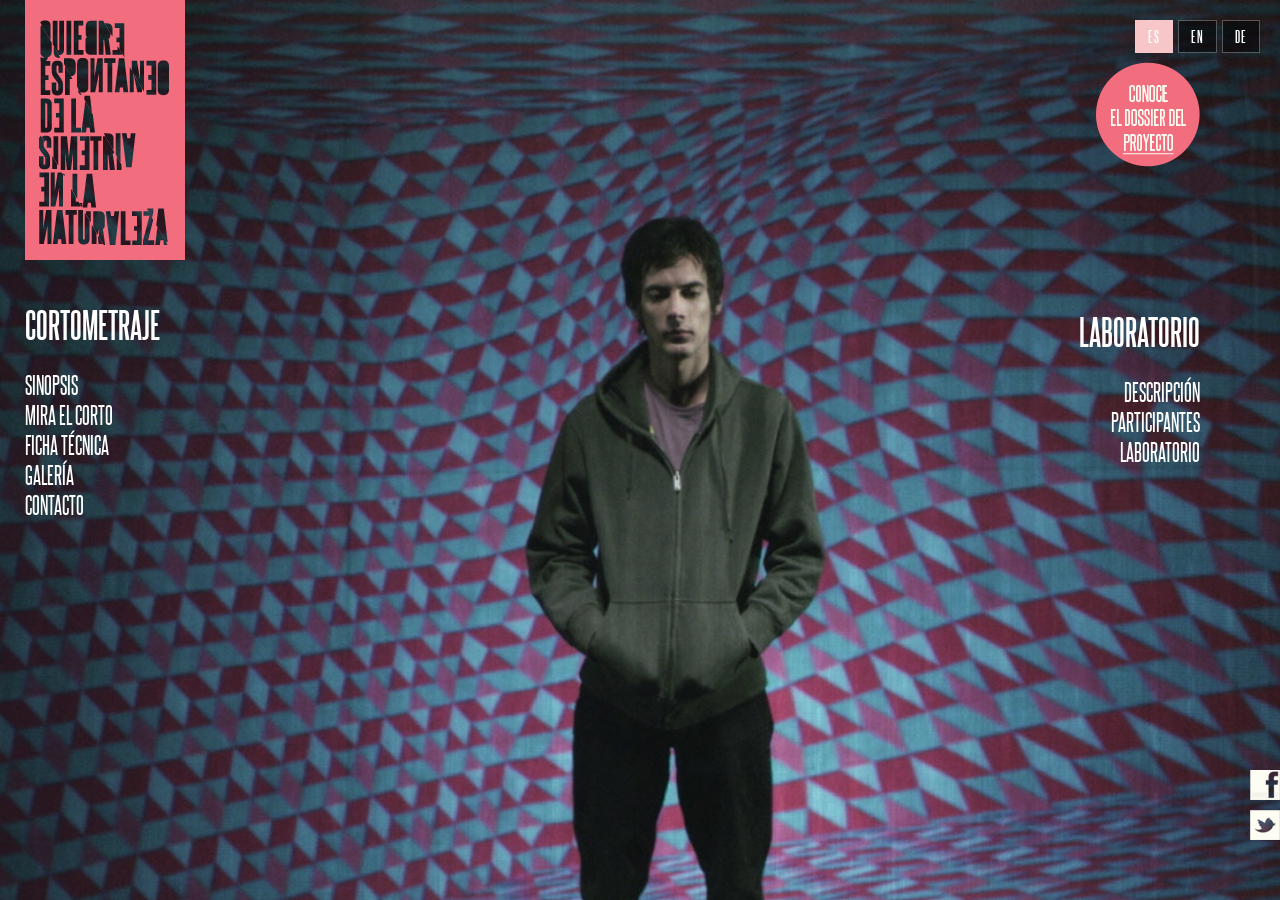
==== reconstruccion.html @ d58dbf17 "Santiago en Corto - sitio reconstruido Reconstrucción del sitio santiagoencorto.cl como HTML estátic" ====
<!DOCTYPE html>
<html lang="es">
<head>
<meta charset="UTF-8">
<meta name="viewport" content="width=device-width, initial-scale=1.0">
<title>Quiebre Espontaneo</title>
<style>
/* Fonts */
@font-face {
    font-family: 'SteelfishBold';
    src: url('css/steelfish_bold-webfont.eot');
    src: url('css/steelfish_bold-webfont.eot?#iefix') format('embedded-opentype'),
         url('css/steelfish_bold-webfont.woff') format('woff'),
         url('css/steelfish_bold-webfont.ttf') format('truetype'),
         url('css/steelfish_bold-webfont.svg#SteelfishBold') format('svg');
    font-weight: normal; font-style: normal;
}
@font-face {
    font-family: 'SteelfishRegular';
    src: url('css/steelfish_regular-webfont.eot');
    src: url('css/steelfish_regular-webfont.eot?#iefix') format('embedded-opentype'),
         url('css/steelfish_regular-webfont.woff') format('woff'),
         url('css/steelfish_regular-webfont.ttf') format('truetype'),
         url('css/steelfish_regular-webfont.svg#SteelfishRegular') format('svg');
    font-weight: normal; font-style: normal;
}

/* Reset */
* { margin: 0; padding: 0; box-sizing: border-box; }

html { height: 100%; }

body {
    height: 100%;
    background: #000;
    color: #fff;
    font-family: Calibri, Verdana, sans-serif;
    font-size: 14px;
    overflow: hidden;
}

a { text-decoration: none; color: #fff; }
a:hover { color: #cc6666; text-decoration: underline; }

p { font-family: Calibri, Verdana, sans-serif; font-size: 14px; color: #fff; }

/* ===== SLIDESHOW BG ===== */
#supersized {
    position: fixed; top: 0; left: 0;
    width: 100%; height: 100%; z-index: 0;
    overflow: hidden;
}
#supersized img {
    position: absolute; top: 0; left: 0;
    width: 100%; height: 100%;
    object-fit: cover;
    opacity: 0;
    transition: opacity 1.2s ease-in-out;
}
#supersized img.active { opacity: 1; }

/* ===== LAYOUT ===== */
#madre {
    position: relative;
    z-index: 10;
    height: 100vh;
    width: 100%;
    padding-left: 30px;
}

/* Panel Izquierdo */
#panel_izquierdo {
    position: absolute;
    left: 25px; top: 0;
    width: 160px;
    height: 100%;
    z-index: 20;
}
#panel_izquierdo img.logo { margin-bottom: 40px; }

#panel_izquierdo h1 {
    font-family: SteelfishBold, Arial, sans-serif;
    font-size: 36px;
    text-transform: uppercase;
    margin-bottom: 24px;
    font-weight: normal;
}
#panel_izquierdo h2 {
    font-family: SteelfishRegular, Arial, sans-serif;
    font-size: 24px;
    text-transform: uppercase;
    font-weight: normal;
    line-height: 30px;
}
#panel_izquierdo h2 a { color: #fff; }
#panel_izquierdo h2 a:hover { color: #cc6666; }
#panel_izquierdo h2 a.active-link { color: #cc6666; }

/* Panel Derecho */
#panel_derecho {
    position: absolute;
    top: 0; right: 80px;
    text-align: right;
    z-index: 20;
}
#panel_derecho img.conoce { margin-top: 62px; margin-bottom: 140px; }
#panel_derecho h1 {
    font-family: SteelfishBold, Arial, sans-serif;
    font-size: 36px;
    text-transform: uppercase;
    margin-bottom: 24px;
    font-weight: normal;
}
#panel_derecho h2 {
    font-family: SteelfishRegular, Arial, sans-serif;
    font-size: 24px;
    text-transform: uppercase;
    font-weight: normal;
    line-height: 30px;
}
#panel_derecho h2 a { color: #fff; }
#panel_derecho h2 a:hover { color: #cc6666; }
#panel_derecho h2 a.active-link { color: #cc6666; }

/* Redes */
#redes {
    position: fixed;
    bottom: 50px; right: 0;
    width: 30px;
    z-index: 30;
}
#redes img { margin-bottom: 10px; display: block; }

/* ===== CONTENIDO CENTRAL ===== */
#contenido {
    position: absolute;
    left: 210px; top: 0;
    width: 800px;
    height: 100%;
    overflow: hidden;
    z-index: 15;
}

/* Páginas */
.page {
    display: none !important;
    width: 100%;
    height: 100%;
    overflow-y: auto;
    overflow-x: hidden;
}
.page.active { display: block !important; }

/* Lab tabs */
.lab-tab { display: none; }
.lab-tab.active { display: block; }

/* --- HOME --- */
#page-home { /* vacío, solo slideshow */ }

/* --- SINOPSIS --- */
#page-sinopsis {
    background-image: url(pics/sinopsisbg.png);
    background-repeat: repeat;
    padding-top: 200px;
    padding-left: 30px;
    padding-right: 30px;
    max-width: 500px;
}

/* --- TRAILER --- */
#page-trailer.active {
    display: flex !important;
    align-items: center;
    justify-content: center;
    padding-top: 80px;
}
#page-trailer iframe {
    border: none;
    max-width: 100%;
}

/* --- FICHA TECNICA --- */
#page-ficha {
    background-image: url(pics/sinopsisbg.png);
    background-repeat: repeat;
    padding: 65px 40px 40px 40px;
}
#page-ficha ul { list-style: none; }
#page-ficha p { font-style: italic; }

/* --- GALERIA --- */
#page-galeria ul {
    list-style: none;
    display: flex;
    flex-wrap: wrap;
    padding-top: 20px;
}
#page-galeria ul li { margin: 0; padding: 0; line-height: 0; }
#page-galeria ul li a img {
    width: 160px; height: 90px;
    transition: opacity 0.3s;
}
#page-galeria ul li a:hover img { opacity: 0.7; }

/* --- DESCRIPCION --- */
#page-descripcion {
    background-image: url(pics/sinopsisbg.png);
    background-repeat: repeat;
    padding: 80px 25px 40px 25px;
}
#page-descripcion p {
    font-style: italic;
    margin-bottom: 15px;
    line-height: 1.6;
}

/* --- LABORATORIO --- */
#page-laboratorio {
    padding-top: 0;
}
#page-laboratorio .botones-lab {
    display: flex;
    height: 150px;
    background: #fbc4ad;
    font-family: SteelfishRegular, Arial, sans-serif;
    font-size: 24px;
    text-transform: uppercase;
    color: #fff;
}
#page-laboratorio .botones-lab a {
    flex: 1;
    display: flex;
    align-items: center;
    justify-content: center;
    text-align: center;
    background: #f7c6c8;
    color: #fff;
    padding: 10px;
    transition: background 0.3s;
    border-right: 1px solid rgba(255,255,255,0.3);
}
#page-laboratorio .botones-lab a:hover { background: #e5a8ab; text-decoration: none; }
#page-laboratorio .botones-lab a.active-tab { background: #fff; color: #c6dbd2; }

#page-laboratorio .lab-content {
    background-image: url(pics/sinopsisbg.png);
    background-repeat: repeat;
    padding: 50px 25px;
    min-height: 400px;
}
#page-laboratorio .lab-content h1 {
    font-family: SteelfishBold, Arial, sans-serif;
    font-size: 36px;
    text-transform: uppercase;
    text-align: center;
    margin-bottom: 24px;
}
#page-laboratorio .lab-content p {
    font-style: italic;
    margin-bottom: 15px;
    line-height: 1.6;
    margin-left: 25px; margin-right: 25px;
}
#page-laboratorio .lab-content .video-section {
    display: flex;
    gap: 20px;
    align-items: flex-start;
}
#page-laboratorio .lab-content .video-info {
    min-width: 200px;
}
#page-laboratorio .lab-content .video-info p span {
    font-family: SteelfishRegular, Arial, sans-serif;
    font-size: 24px;
    text-transform: uppercase;
    font-style: normal;
}

/* --- PARTICIPANTES --- */
#page-participantes {
    background: #fff;
    padding: 50px 25px;
    color: #333;
    text-align: center;
}
#page-participantes p { color: #666; margin-bottom: 10px; }
#page-participantes h2 {
    font-family: SteelfishBold, Arial, sans-serif;
    font-size: 30px;
    color: #f7c6c8;
    text-transform: uppercase;
    margin-bottom: 20px;
}
.participantes-grid {
    display: flex;
    flex-wrap: wrap;
    justify-content: center;
    gap: 20px;
    margin-top: 20px;
}
.participante-card {
    background: #f7f7f7;
    padding: 20px;
    width: 200px;
    text-align: center;
    border-bottom: 3px solid #f7c6c8;
}
.participante-card h3 {
    font-family: SteelfishBold, Arial, sans-serif;
    font-size: 20px;
    color: #333;
    text-transform: uppercase;
    margin-bottom: 5px;
}
.participante-card p { font-size: 12px; color: #999; }

/* --- CONTACTO (placeholder) --- */
#page-contacto {
    padding-top: 100px;
    padding-left: 30px;
}
#page-contacto p { margin-bottom: 10px; }

/* Lightbox overlay */
#lightbox-overlay {
    display: none;
    position: fixed;
    top: 0; left: 0;
    width: 100%; height: 100%;
    background: rgba(0,0,0,0.9);
    z-index: 1000;
    cursor: pointer;
    justify-content: center;
    align-items: center;
}
#lightbox-overlay.active { display: flex; }
#lightbox-overlay img {
    max-width: 90%; max-height: 90%;
    object-fit: contain;
}
#lightbox-close {
    position: absolute;
    top: 20px; right: 30px;
    font-size: 40px; color: #fff;
    cursor: pointer;
    font-family: Arial;
}
#lightbox-prev, #lightbox-next {
    position: absolute;
    top: 50%;
    transform: translateY(-50%);
    font-size: 50px; color: #fff;
    cursor: pointer;
    font-family: Arial;
    user-select: none;
    padding: 20px;
}
#lightbox-prev { left: 20px; }
#lightbox-next { right: 20px; }

/* Dark overlay for trailer */
.cortina-negra::before {
    content: '';
    position: fixed;
    top: 0; left: 0;
    width: 100%; height: 100%;
    background: rgba(0,0,0,0.6);
    z-index: 1;
    pointer-events: none;
}

/* Language switcher */
#lang-switcher {
    position: fixed;
    top: 20px;
    right: 20px;
    z-index: 50;
    display: flex;
    gap: 5px;
}
#lang-switcher button {
    background: rgba(0,0,0,0.5);
    color: #fff;
    border: 1px solid rgba(255,255,255,0.3);
    padding: 6px 12px;
    font-family: SteelfishBold, Arial, sans-serif;
    font-size: 16px;
    text-transform: uppercase;
    cursor: pointer;
    letter-spacing: 1px;
    transition: all 0.3s;
}
#lang-switcher button:hover {
    background: rgba(255,255,255,0.2);
}
#lang-switcher button.active-lang {
    background: #f7c6c8;
    border-color: #f7c6c8;
    color: #fff;
}
</style>
</head>
<body>

<!-- SLIDESHOW BACKGROUND -->
<div id="supersized">
    <img src="pics/bg/1.jpg" class="active" alt="Instalación Martin Kaulen">
    <img src="pics/bg/2.jpg" alt="Instalación José Benmayor">
    <img src="pics/bg/3.jpg" alt="Instalación Cristian Elizalde">
    <img src="pics/bg/4.jpg" alt="Martin Kaulen 2">
    <img src="pics/bg/5.jpg" alt="Montaje Laboratorio">
    <img src="pics/bg/6.jpg" alt="Montaje Laboratorio">
</div>

<!-- LANGUAGE SWITCHER -->
<div id="lang-switcher">
    <button class="active-lang" onclick="setLang('es')">ES</button>
    <button onclick="setLang('en')">EN</button>
    <button onclick="setLang('de')">DE</button>
</div>

<!-- LAYOUT -->
<div id="madre">

    <!-- PANEL IZQUIERDO -->
    <div id="panel_izquierdo">
        <a href="#" onclick="goTo('home'); return false;"><img src="pics/logo.png" width="160" height="260" class="logo" alt="Logo"></a>
        <h1 data-i18n="nav_corto">cortometraje</h1>
        <h2><a href="#" onclick="goTo('sinopsis'); return false;" id="link-sinopsis" data-i18n="nav_sinopsis">sinopsis</a></h2>
        <h2><a href="#" onclick="goTo('trailer'); return false;" id="link-trailer" data-i18n="nav_trailer">Mira el CORTO</a></h2>
        <h2><a href="#" onclick="goTo('ficha'); return false;" id="link-ficha" data-i18n="nav_ficha">ficha técnica</a></h2>
        <h2><a href="#" onclick="goTo('galeria'); return false;" id="link-galeria" data-i18n="nav_galeria">galería</a></h2>
        <h2><a href="https://crojasu.github.io/" target="_blank" data-i18n="nav_contacto">Contacto</a></h2>
    </div>

    <!-- CONTENIDO -->
    <div id="contenido">

        <!-- HOME (vacío) -->
        <div class="page active" id="page-home"></div>

        <!-- SINOPSIS -->
        <div class="page" id="page-sinopsis">
            <p data-i18n="sin_1">El cortometraje que articula el proyecto explora la idea de partir, de las migraciones contemporáneas que rompen equilibrios precarios en las vidas fragmentarias de los individuos y parte en el momento que una universitaria le comunica a su novio su idea de dejar el país.</p><br>
            <p data-i18n="sin_2">El guión mezcla espacios de conversación en un santiago gris de invierno con los conceptos de Toshihide Maskawa, Makoto Kobayashi Y Yoichiro Nambu que proponen que el Quiebre Espontáneo En La Simetría De La Naturaleza son por un lado azarosas y por otro dan origen a nuevas formas de vida.</p><br>
            <p data-i18n="sin_3">Sin embargo, además del planteamiento intelectual y filosófico del concepto de Quiebre Espontáneo En La Simetría De La Naturaleza en la historia también tiene lugar para los estereotipos populares sobre los que deciden partir, sobre los "patiperros", y la distancia cultural con los que vuelven.</p>
        </div>

        <!-- TRAILER -->
        <div class="page" id="page-trailer">
            <iframe src="https://player.vimeo.com/video/96925089" width="700" height="394" frameborder="0" webkitallowfullscreen mozallowfullscreen allowfullscreen></iframe>
        </div>

        <!-- FICHA TECNICA -->
        <div class="page" id="page-ficha">
            <ul>
                <li><p>Titulo | Quiebre espontáneo de la simetría</p></li>
                <li><p>Duración | 15 minutos</p></li>
                <li><p>Soporte Técnico de registro | Digital HD</p></li>
                <li><p>Soporte Técnico de Finalización | HD Cam</p></li>
                <li><p>Sonido | Stéreo</p></li>
                <li><p>Aspecto | 16:9, Color</p></li>
                <li><p>Idioma | Español</p></li>
                <li><p>Año | 2011</p></li>
                <li><p>Elenco | Martín Castillo Ford y Alicia Rodríguez</p></li>
            </ul>
            <br>
            <p>.....................................................................................................</p>
            <br>
            <p><strong>EQUIPO TÉCNICO</strong></p><br>
            <ul>
                <li><p>Directora — Catalina Rojas Ugarte</p></li>
                <li><p>Producción Ejecutiva — Gabriela Sobarzo Mierzo</p></li>
                <li><p>Guión — Ariela Navarro / Catalina Rojas</p></li>
                <li><p>Elenco — Alicia Rodriguez, Martin Castillo, Constanza Rojas, Juval Brodsky, Francisca Riquelme, Simón Lobos</p></li>
                <li><p>Dirección de Fotografía — Raul Heuty</p></li>
                <li><p>Dirección de Arte — Amparo Baeza</p></li>
                <li><p>Sonido — Alfonso Segura</p></li>
                <li><p>Música — Alvaro Solar, Sebastian Ruiz Tagle</p></li>
                <li><p>Montaje — Catalina Rojas</p></li>
                <li><p>Post producción — Kine Imagen / Filmosonido</p></li>
                <li><p>Diseño Web — Dante Alzzio Mellado, Simon Ergas, Raul Landini</p></li>
            </ul>
            <br>
            <p><strong>ARTISTAS</strong></p><br>
            <ul>
                <li><p>Martín Kaulen – "Mi pieza"</p></li>
                <li><p>Michael Edwards - "Muro"</p></li>
                <li><p>Santiago Ascui – "Trabajo de actores, simetría y asimetría en la plaza"</p></li>
                <li><p>José Benmayor – "Naturaleza"</p></li>
                <li><p>Matías Santamaría – "Cascada"</p></li>
            </ul>
        </div>

        <!-- GALERIA -->
        <div class="page" id="page-galeria">
            <ul>
                <li><a href="#" onclick="openLightbox(0); return false;"><img src="pics/galeria/thumbs/1.jpg" width="160" height="90" alt=""></a></li>
                <li><a href="#" onclick="openLightbox(1); return false;"><img src="pics/galeria/thumbs/2.jpg" width="160" height="90" alt=""></a></li>
                <li><a href="#" onclick="openLightbox(2); return false;"><img src="pics/galeria/thumbs/4.jpg" width="160" height="90" alt=""></a></li>
                <li><a href="#" onclick="openLightbox(3); return false;"><img src="pics/galeria/thumbs/6.jpg" width="160" height="90" alt=""></a></li>
                <li><a href="#" onclick="openLightbox(4); return false;"><img src="pics/galeria/thumbs/8.jpg" width="160" height="90" alt=""></a></li>
                <li><a href="#" onclick="openLightbox(5); return false;"><img src="pics/galeria/thumbs/9.jpg" width="160" height="90" alt=""></a></li>
                <li><a href="#" onclick="openLightbox(6); return false;"><img src="pics/galeria/thumbs/10.jpg" width="160" height="90" alt=""></a></li>
                <li><a href="#" onclick="openLightbox(7); return false;"><img src="pics/galeria/thumbs/11.jpg" width="160" height="90" alt=""></a></li>
            </ul>
        </div>

        <!-- DESCRIPCION -->
        <div class="page" id="page-descripcion">
            <p data-i18n="desc_1">El arte como representación ha permitido a lo largo del tiempo dejar un registro de acontecimientos históricos que han marcado a la humanidad y su forma de concebir el mundo.</p>
            <p data-i18n="desc_2">El 2008 dos físicos Japoneses Makoto Kobayashi y Toshihide Maskawa descubrieron que el origen de la vida se debe a un quiebre espontáneo de la simetría en la naturaleza. Dentro de la academia de la física, este descubrimiento causó un revuelo enorme, obteniendo un premio Nobel. Pero para el resto del mundo, el concepto pasa inadvertido. ¿cómo entenderlo? ¿Qué significa? ¿Qué repercusiones tiene en nuestra vida cotidiana? ¿Cómo se ve?</p>
            <p data-i18n="desc_3">Este vacío es una de las motivaciones que da origen al proyecto.</p>
            <p data-i18n="desc_4">Con el objetivo de encontrar múltiples interpretaciones visuales y perceptivas a través del arte, se invitó a diez artistas emergentes chilenos, pintores, fotógrafos y músicos a participar en diferentes conferencias con especialistas de las ciencias físicas, matemáticas y naturales con el objetivo de realizar obras de arte en diferentes formatos, que lograron expresar o representar el concepto físico titulado "Quiebre espontáneo de la simetría en la Naturaleza".</p>
            <p data-i18n="desc_5">Estas obras luego fueron parte de la narrativa audiovisual del cortometraje QUIEBRE ESPONTANEO, convirtiéndose en ventanas visuales de un complejo concepto científico.</p>
            <p data-i18n="desc_6">En las siguientes secciones dejamos el registro de lo que fue el laboratorio, los artistas y científicos que participaron, las charlas que realizaron.</p>
            <p data-i18n="desc_7">Las obras finales se pueden contemplar dentro del cortometraje.</p>
            <p data-i18n="desc_8">Que disfruten!</p>
        </div>

        <!-- LABORATORIO -->
        <div class="page" id="page-laboratorio">
            <div class="botones-lab">
                <a href="#" onclick="showLabTab('intro'); return false;" class="active-tab" id="tab-intro">Laboratorio</a>
                <a href="#" onclick="showLabTab('teoria'); return false;" id="tab-teoria">Teoría Del Quiebre Espontaneo</a>
                <a href="#" onclick="showLabTab('biologia'); return false;" id="tab-biologia">Biología</a>
                <a href="#" onclick="showLabTab('matematica'); return false;" id="tab-matematica">Matemática</a>
            </div>

            <!-- Lab Intro -->
            <div class="lab-content lab-tab active" id="lab-intro">
                <h1 data-i18n="lab_click">Haz click arriba para ver las conferencias</h1>
                <p data-i18n="lab_intro_1">Aquí encontraras las charlas realizadas por los científicos a los participantes.</p>
                <p data-i18n="lab_intro_2">Teoria del Quiebre Espontáneo en la Simetría de la Naturaleza, realizada por el Profesor Rodrigo Soto.</p>
                <p data-i18n="lab_intro_3">Simetría en La Naturaleza, realizada por la Doctora Isidora Insunza.</p>
                <p data-i18n="lab_intro_4">Caos y Simetría en Matemáticas, realizada por el Prof. Cristobal Rivas.</p>
            </div>

            <!-- Teoria -->
            <div class="lab-content lab-tab" id="lab-teoria">
                <div class="video-section">
                    <div class="video-info">
                        <p><span>2 de mayo 2011</span></p>
                        <p><span>Teoría del quiebre espontáneo</span></p>
                        <p>Conferencista / Rodrigo Soto</p><br>
                        <p>Doctor en física Universidad de Chile.</p>
                    </div>
                    <div>
                        <iframe src="https://player.vimeo.com/video/25979854?title=0&byline=0&portrait=0" width="400" height="300" frameborder="0" webkitAllowFullScreen mozallowfullscreen allowFullScreen></iframe>
                    </div>
                </div>
            </div>

            <!-- Biologia -->
            <div class="lab-content lab-tab" id="lab-biologia">
                <div class="video-section">
                    <div class="video-info">
                        <p><span>9 de Mayo 2011</span></p>
                        <p><span>Biología</span></p>
                        <p>Conferencista / Isidora Insunza</p><br>
                        <p>Bióloga Universidad de Chile</p>
                    </div>
                    <div>
                        <iframe src="https://player.vimeo.com/video/24613511?title=0&byline=0&portrait=0" width="400" height="300" frameborder="0" webkitAllowFullScreen mozallowfullscreen allowFullScreen></iframe>
                    </div>
                </div>
            </div>

            <!-- Matematica -->
            <div class="lab-content lab-tab" id="lab-matematica">
                <div class="video-section">
                    <div class="video-info">
                        <p><span>9 de Mayo 2011</span></p>
                        <p><span>Matemática</span></p>
                        <p>Conferencista / Cristobal Rivas</p><br>
                        <p>Doctor en matemáticas Universidad de Chile</p>
                    </div>
                    <div>
                        <iframe src="https://player.vimeo.com/video/24994164" width="400" height="300" frameborder="0" webkitAllowFullScreen mozallowfullscreen allowFullScreen></iframe>
                    </div>
                </div>
            </div>
        </div>

        <!-- PARTICIPANTES -->
        <div class="page" id="page-participantes">
            <h2 data-i18n="part_title">Participantes del Laboratorio</h2>
            <p style="color:#999;" data-i18n="part_sub">Artistas emergentes chilenos que participaron en el laboratorio</p>
            <div class="participantes-grid">
                <div class="participante-card"><h3>José Benmayor</h3><p>Artista — "Naturaleza"</p></div>
                <div class="participante-card"><h3>Santiago Ascui</h3><p>Artista — "Simetría y asimetría en la plaza"</p></div>
                <div class="participante-card"><h3>Martín Kaulen</h3><p>Artista — "Mi pieza"</p></div>
                <div class="participante-card"><h3>Cristián Elizalde</h3><p>Artista</p></div>
                <div class="participante-card"><h3>Michael Edwards</h3><p>Artista — "Muro"</p></div>
                <div class="participante-card"><h3>Matías Santa María</h3><p>Artista — "Cascada"</p></div>
            </div>
            <br>
            <h2 style="margin-top:30px;" data-i18n="part_scientists">Científicos</h2>
            <div class="participantes-grid">
                <div class="participante-card"><h3>Rodrigo Soto</h3><p>Doctor en Física, U. de Chile</p></div>
                <div class="participante-card"><h3>Isidora Insunza</h3><p>Bióloga, U. de Chile</p></div>
                <div class="participante-card"><h3>Cristóbal Rivas</h3><p>Doctor en Matemáticas, U. de Chile</p></div>
            </div>
        </div>

    </div>
    <!-- FIN CONTENIDO -->

    <!-- PANEL DERECHO -->
    <div id="panel_derecho">
        <a href="https://issuu.com/rojas.catalina/docs/dossier" target="_blank"><img src="pics/conoce.png" width="104" height="105" class="conoce" alt="Conoce el proyecto"></a>
        <h1 data-i18n="nav_lab">laboratorio</h1>
        <h2><a href="#" onclick="goTo('descripcion'); return false;" id="link-descripcion" data-i18n="nav_desc">descripción</a></h2>
        <h2><a href="#" onclick="goTo('participantes'); return false;" id="link-participantes" data-i18n="nav_particip">participantes</a></h2>
        <h2><a href="#" onclick="goTo('laboratorio'); return false;" id="link-laboratorio" data-i18n="nav_laboratorio">laboratorio</a></h2>
    </div>

    <!-- REDES -->
    <div id="redes">
        <a href="https://www.facebook.com/pages/Quiebre-espont%C3%A1neo-en-la-simetr%C3%ADa/143306135749095" target="_blank"><img src="pics/fbsideico.png" width="30" height="30" alt="Facebook"></a>
        <img src="pics/twittersideico.png" width="30" height="30" alt="Twitter">
    </div>

</div>

<!-- LIGHTBOX -->
<div id="lightbox-overlay" onclick="closeLightbox()">
    <span id="lightbox-close" onclick="closeLightbox()">&times;</span>
    <span id="lightbox-prev" onclick="event.stopPropagation(); navigateLightbox(-1)">&#10094;</span>
    <img id="lightbox-img" src="" alt="" onclick="event.stopPropagation()">
    <span id="lightbox-next" onclick="event.stopPropagation(); navigateLightbox(1)">&#10095;</span>
</div>

<script>
// ===== SLIDESHOW =====
(function() {
    var imgs = document.querySelectorAll('#supersized img');
    var current = 0;
    setInterval(function() {
        imgs[current].classList.remove('active');
        current = (current + 1) % imgs.length;
        imgs[current].classList.add('active');
    }, 5000);
})();

// ===== NAVIGATION =====
function goTo(page) {
    // Hide all pages
    var pages = document.querySelectorAll('.page');
    for (var i = 0; i < pages.length; i++) pages[i].classList.remove('active');

    // Show target page
    var target = document.getElementById('page-' + page);
    if (target) target.classList.add('active');

    // Update active links
    var allLinks = document.querySelectorAll('#panel_izquierdo a, #panel_derecho a');
    for (var i = 0; i < allLinks.length; i++) allLinks[i].classList.remove('active-link');
    var activeLink = document.getElementById('link-' + page);
    if (activeLink) activeLink.classList.add('active-link');

    // Dark overlay for trailer
    var bg = document.getElementById('supersized');
    if (page === 'trailer') {
        bg.style.filter = 'brightness(0.3)';
    } else {
        bg.style.filter = '';
    }
}

// ===== LAB TABS =====
function showLabTab(tab) {
    var tabs = document.querySelectorAll('.lab-tab');
    for (var i = 0; i < tabs.length; i++) tabs[i].classList.remove('active');
    document.getElementById('lab-' + tab).classList.add('active');

    var btns = document.querySelectorAll('.botones-lab a');
    for (var i = 0; i < btns.length; i++) btns[i].classList.remove('active-tab');
    document.getElementById('tab-' + tab).classList.add('active-tab');
}

// ===== TRANSLATIONS =====
var translations = {
    es: {
        nav_corto: 'cortometraje', nav_sinopsis: 'sinopsis', nav_trailer: 'Mira el CORTO',
        nav_ficha: 'ficha técnica', nav_galeria: 'galería', nav_contacto: 'Contacto',
        nav_lab: 'laboratorio', nav_desc: 'descripción', nav_particip: 'participantes', nav_laboratorio: 'laboratorio',
        sin_1: 'El cortometraje que articula el proyecto explora la idea de partir, de las migraciones contemporáneas que rompen equilibrios precarios en las vidas fragmentarias de los individuos y parte en el momento que una universitaria le comunica a su novio su idea de dejar el país.',
        sin_2: 'El guión mezcla espacios de conversación en un santiago gris de invierno con los conceptos de Toshihide Maskawa, Makoto Kobayashi Y Yoichiro Nambu que proponen que el Quiebre Espontáneo En La Simetría De La Naturaleza son por un lado azarosas y por otro dan origen a nuevas formas de vida.',
        sin_3: 'Sin embargo, además del planteamiento intelectual y filosófico del concepto de Quiebre Espontáneo En La Simetría De La Naturaleza en la historia también tiene lugar para los estereotipos populares sobre los que deciden partir, sobre los "patiperros", y la distancia cultural con los que vuelven.',
        desc_1: 'El arte como representación ha permitido a lo largo del tiempo dejar un registro de acontecimientos históricos que han marcado a la humanidad y su forma de concebir el mundo.',
        desc_2: 'El 2008 dos físicos Japoneses Makoto Kobayashi y Toshihide Maskawa descubrieron que el origen de la vida se debe a un quiebre espontáneo de la simetría en la naturaleza. Dentro de la academia de la física, este descubrimiento causó un revuelo enorme, obteniendo un premio Nobel. Pero para el resto del mundo, el concepto pasa inadvertido. ¿cómo entenderlo? ¿Qué significa? ¿Qué repercusiones tiene en nuestra vida cotidiana? ¿Cómo se ve?',
        desc_3: 'Este vacío es una de las motivaciones que da origen al proyecto.',
        desc_4: 'Con el objetivo de encontrar múltiples interpretaciones visuales y perceptivas a través del arte, se invitó a diez artistas emergentes chilenos, pintores, fotógrafos y músicos a participar en diferentes conferencias con especialistas de las ciencias físicas, matemáticas y naturales con el objetivo de realizar obras de arte en diferentes formatos, que lograron expresar o representar el concepto físico titulado "Quiebre espontáneo de la simetría en la Naturaleza".',
        desc_5: 'Estas obras luego fueron parte de la narrativa audiovisual del cortometraje QUIEBRE ESPONTANEO, convirtiéndose en ventanas visuales de un complejo concepto científico.',
        desc_6: 'En las siguientes secciones dejamos el registro de lo que fue el laboratorio, los artistas y científicos que participaron, las charlas que realizaron.',
        desc_7: 'Las obras finales se pueden contemplar dentro del cortometraje.',
        desc_8: 'Que disfruten!',
        lab_click: 'Haz click arriba para ver las conferencias',
        lab_intro_1: 'Aquí encontraras las charlas realizadas por los científicos a los participantes.',
        lab_intro_2: 'Teoria del Quiebre Espontáneo en la Simetría de la Naturaleza, realizada por el Profesor Rodrigo Soto.',
        lab_intro_3: 'Simetría en La Naturaleza, realizada por la Doctora Isidora Insunza.',
        lab_intro_4: 'Caos y Simetría en Matemáticas, realizada por el Prof. Cristobal Rivas.',
        part_title: 'Participantes del Laboratorio',
        part_sub: 'Artistas emergentes chilenos que participaron en el laboratorio',
        part_scientists: 'Científicos'
    },
    en: {
        nav_corto: 'short film', nav_sinopsis: 'synopsis', nav_trailer: 'Watch the FILM',
        nav_ficha: 'technical sheet', nav_galeria: 'gallery', nav_contacto: 'Contact',
        nav_lab: 'laboratory', nav_desc: 'description', nav_particip: 'participants', nav_laboratorio: 'laboratory',
        sin_1: 'The short film that articulates the project explores the idea of leaving, of contemporary migrations that break precarious balances in the fragmentary lives of individuals, starting at the moment a university student tells her boyfriend about her idea of leaving the country.',
        sin_2: 'The script mixes conversation spaces in a grey winter Santiago with the concepts of Toshihide Maskawa, Makoto Kobayashi and Yoichiro Nambu, who propose that the Spontaneous Symmetry Breaking in Nature is on one hand random and on the other gives rise to new forms of life.',
        sin_3: 'However, beyond the intellectual and philosophical approach to the concept of Spontaneous Symmetry Breaking in Nature, the story also makes room for popular stereotypes about those who decide to leave, about wanderers, and the cultural distance with those who return.',
        desc_1: 'Art as representation has allowed throughout time to leave a record of historical events that have marked humanity and its way of conceiving the world.',
        desc_2: 'In 2008, two Japanese physicists Makoto Kobayashi and Toshihide Maskawa discovered that the origin of life is due to a spontaneous symmetry breaking in nature. Within the physics academy, this discovery caused enormous excitement, earning a Nobel Prize. But for the rest of the world, the concept goes unnoticed. How to understand it? What does it mean? What repercussions does it have on our daily lives? What does it look like?',
        desc_3: 'This void is one of the motivations that gives rise to the project.',
        desc_4: 'With the aim of finding multiple visual and perceptive interpretations through art, ten emerging Chilean artists, painters, photographers and musicians were invited to participate in different conferences with specialists in physics, mathematics and natural sciences, with the goal of creating artworks in different formats that managed to express or represent the physical concept titled "Spontaneous Symmetry Breaking in Nature".',
        desc_5: 'These works later became part of the audiovisual narrative of the short film SPONTANEOUS BREAKING, becoming visual windows into a complex scientific concept.',
        desc_6: 'In the following sections we leave the record of what the laboratory was, the artists and scientists who participated, and the talks they gave.',
        desc_7: 'The final works can be seen within the short film.',
        desc_8: 'Enjoy!',
        lab_click: 'Click above to see the lectures',
        lab_intro_1: 'Here you will find the talks given by scientists to the participants.',
        lab_intro_2: 'Theory of Spontaneous Symmetry Breaking in Nature, by Professor Rodrigo Soto.',
        lab_intro_3: 'Symmetry in Nature, by Dr. Isidora Insunza.',
        lab_intro_4: 'Chaos and Symmetry in Mathematics, by Prof. Cristobal Rivas.',
        part_title: 'Laboratory Participants',
        part_sub: 'Emerging Chilean artists who participated in the laboratory',
        part_scientists: 'Scientists'
    },
    de: {
        nav_corto: 'Kurzfilm', nav_sinopsis: 'Synopsis', nav_trailer: 'Film ANSEHEN',
        nav_ficha: 'Technisches Datenblatt', nav_galeria: 'Galerie', nav_contacto: 'Kontakt',
        nav_lab: 'Labor', nav_desc: 'Beschreibung', nav_particip: 'Teilnehmer', nav_laboratorio: 'Labor',
        sin_1: 'Der Kurzfilm, der das Projekt zusammenfasst, erforscht die Idee des Aufbruchs, der zeitgenössischen Migrationen, die prekäre Gleichgewichte im fragmentarischen Leben der Individuen brechen, und beginnt in dem Moment, in dem eine Studentin ihrem Freund ihre Idee mitteilt, das Land zu verlassen.',
        sin_2: 'Das Drehbuch mischt Gesprächsräume in einem grauen Winter-Santiago mit den Konzepten von Toshihide Maskawa, Makoto Kobayashi und Yoichiro Nambu, die vorschlagen, dass der Spontane Symmetriebruch in der Natur einerseits zufällig ist und andererseits neue Lebensformen hervorbringt.',
        sin_3: 'Über den intellektuellen und philosophischen Ansatz des Konzepts des Spontanen Symmetriebruchs in der Natur hinaus bietet die Geschichte auch Raum für populäre Stereotypen über diejenigen, die sich entscheiden zu gehen, über Wanderer und die kulturelle Distanz zu denen, die zurückkehren.',
        desc_1: 'Kunst als Darstellung hat es im Laufe der Zeit ermöglicht, ein Zeugnis historischer Ereignisse zu hinterlassen, die die Menschheit und ihre Art, die Welt zu begreifen, geprägt haben.',
        desc_2: 'Im Jahr 2008 entdeckten zwei japanische Physiker, Makoto Kobayashi und Toshihide Maskawa, dass der Ursprung des Lebens auf einen spontanen Symmetriebruch in der Natur zurückzuführen ist. In der Physik-Akademie sorgte diese Entdeckung für enormes Aufsehen und wurde mit dem Nobelpreis ausgezeichnet. Aber für den Rest der Welt bleibt das Konzept unbemerkt. Wie kann man es verstehen? Was bedeutet es? Welche Auswirkungen hat es auf unser tägliches Leben? Wie sieht es aus?',
        desc_3: 'Diese Leere ist eine der Motivationen, die das Projekt entstehen lässt.',
        desc_4: 'Mit dem Ziel, durch die Kunst vielfältige visuelle und wahrnehmbare Interpretationen zu finden, wurden zehn aufstrebende chilenische Künstler, Maler, Fotografen und Musiker eingeladen, an verschiedenen Konferenzen mit Spezialisten der Physik, Mathematik und Naturwissenschaften teilzunehmen, um Kunstwerke in verschiedenen Formaten zu schaffen, die das physikalische Konzept "Spontaner Symmetriebruch in der Natur" ausdrücken oder darstellen.',
        desc_5: 'Diese Werke wurden später Teil der audiovisuellen Erzählung des Kurzfilms SPONTANER BRUCH und verwandelten sich in visuelle Fenster zu einem komplexen wissenschaftlichen Konzept.',
        desc_6: 'In den folgenden Abschnitten hinterlassen wir das Protokoll dessen, was das Labor war, der Künstler und Wissenschaftler, die teilgenommen haben, und der Vorträge, die sie gehalten haben.',
        desc_7: 'Die fertigen Werke können im Kurzfilm betrachtet werden.',
        desc_8: 'Viel Vergnügen!',
        lab_click: 'Klicken Sie oben, um die Vorträge zu sehen',
        lab_intro_1: 'Hier finden Sie die Vorträge der Wissenschaftler an die Teilnehmer.',
        lab_intro_2: 'Theorie des Spontanen Symmetriebruchs in der Natur, von Professor Rodrigo Soto.',
        lab_intro_3: 'Symmetrie in der Natur, von Dr. Isidora Insunza.',
        lab_intro_4: 'Chaos und Symmetrie in der Mathematik, von Prof. Cristobal Rivas.',
        part_title: 'Laborteilnehmer',
        part_sub: 'Aufstrebende chilenische Künstler, die am Labor teilgenommen haben',
        part_scientists: 'Wissenschaftler'
    }
};

function setLang(lang) {
    // Update buttons
    var btns = document.querySelectorAll('#lang-switcher button');
    for (var i = 0; i < btns.length; i++) btns[i].classList.remove('active-lang');
    document.querySelector('#lang-switcher button[onclick="setLang(\'' + lang + '\')"]').classList.add('active-lang');

    // Apply translations
    var t = translations[lang];
    var els = document.querySelectorAll('[data-i18n]');
    for (var i = 0; i < els.length; i++) {
        var key = els[i].getAttribute('data-i18n');
        if (t[key]) els[i].textContent = t[key];
    }
}

// ===== LIGHTBOX =====
var galleryImages = [
    'pics/galeria/fullscreen/1.jpg',
    'pics/galeria/fullscreen/2.jpg',
    'pics/galeria/fullscreen/4.jpg',
    'pics/galeria/fullscreen/6.jpg',
    'pics/galeria/fullscreen/8.jpg',
    'pics/galeria/fullscreen/9.jpg',
    'pics/galeria/fullscreen/10.jpg',
    'pics/galeria/fullscreen/11.jpg'
];
var currentLightbox = 0;

function openLightbox(index) {
    currentLightbox = index;
    document.getElementById('lightbox-img').src = galleryImages[index];
    document.getElementById('lightbox-overlay').classList.add('active');
}

function closeLightbox() {
    document.getElementById('lightbox-overlay').classList.remove('active');
}

function navigateLightbox(dir) {
    currentLightbox = (currentLightbox + dir + galleryImages.length) % galleryImages.length;
    document.getElementById('lightbox-img').src = galleryImages[currentLightbox];
}

// Keyboard nav
document.addEventListener('keydown', function(e) {
    if (document.getElementById('lightbox-overlay').classList.contains('active')) {
        if (e.key === 'Escape') closeLightbox();
        if (e.key === 'ArrowLeft') navigateLightbox(-1);
        if (e.key === 'ArrowRight') navigateLightbox(1);
    }
});
</script>

</body>
</html>
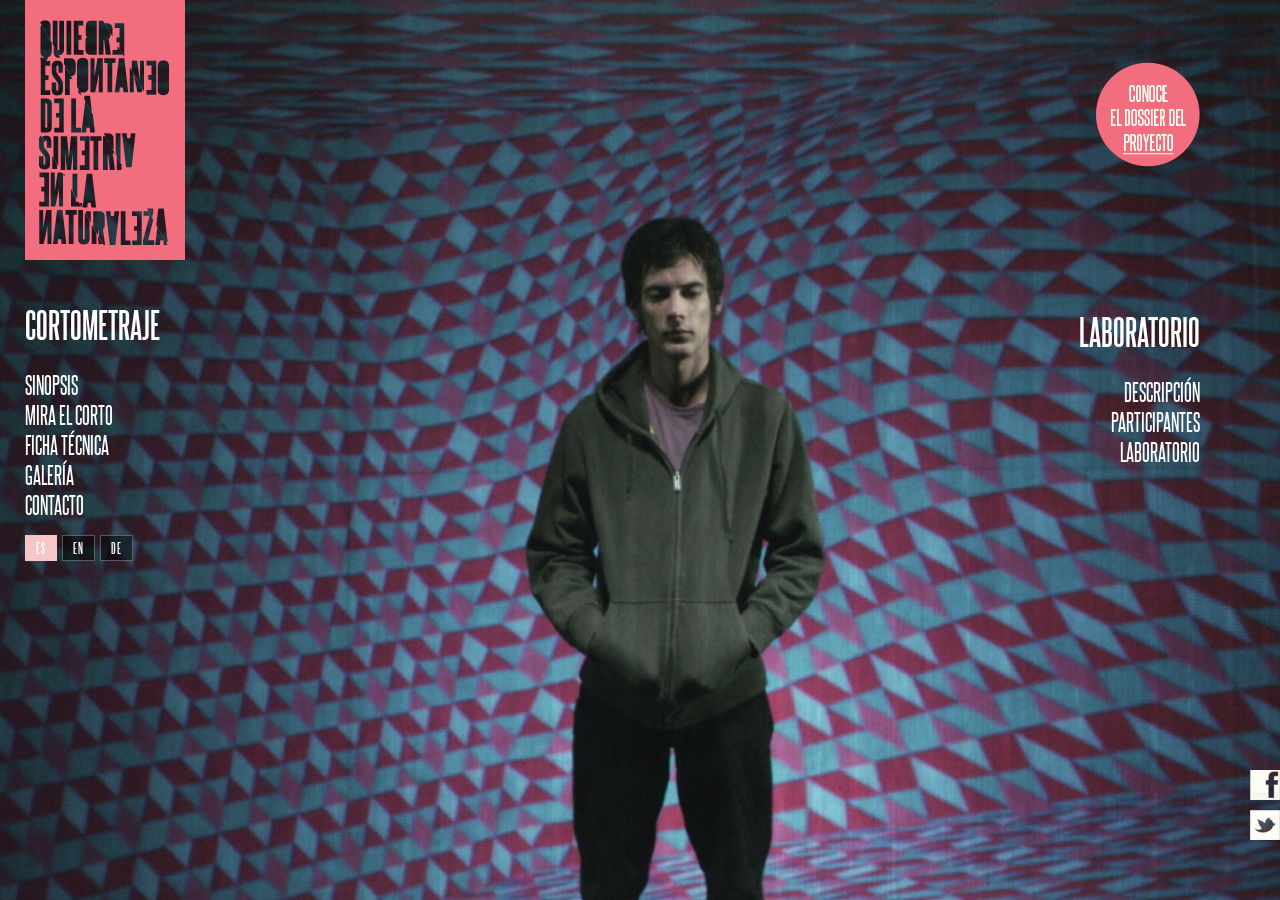
==== commit c1fff018: "Move language buttons to left panel near Contacto - Removed fixed top-right lang switcher - Added ES" ====
--- a/reconstruccion.html
+++ b/reconstruccion.html
@@ -372,20 +372,17 @@
 
 /* Language switcher */
 #lang-switcher {
-    position: fixed;
-    top: 20px;
-    right: 20px;
-    z-index: 50;
     display: flex;
     gap: 5px;
+    margin-top: 15px;
 }
 #lang-switcher button {
     background: rgba(0,0,0,0.5);
     color: #fff;
     border: 1px solid rgba(255,255,255,0.3);
-    padding: 6px 12px;
+    padding: 4px 10px;
     font-family: SteelfishBold, Arial, sans-serif;
-    font-size: 16px;
+    font-size: 14px;
     text-transform: uppercase;
     cursor: pointer;
     letter-spacing: 1px;
@@ -398,6 +395,169 @@
     background: #f7c6c8;
     border-color: #f7c6c8;
     color: #fff;
+}
+
+/* ===== HAMBURGER MENU ===== */
+#menu-toggle {
+    display: none;
+    position: fixed;
+    top: 15px;
+    left: 15px;
+    z-index: 100;
+    background: rgba(0,0,0,0.6);
+    border: 1px solid rgba(255,255,255,0.3);
+    color: #fff;
+    font-size: 28px;
+    width: 44px;
+    height: 44px;
+    cursor: pointer;
+    line-height: 40px;
+    text-align: center;
+    font-family: Arial;
+}
+
+#mobile-nav {
+    display: none;
+    position: fixed;
+    top: 0; left: 0;
+    width: 100%; height: 100%;
+    background: rgba(0,0,0,0.95);
+    z-index: 90;
+    flex-direction: column;
+    align-items: center;
+    justify-content: center;
+    gap: 5px;
+}
+#mobile-nav.open { display: flex; }
+#mobile-nav a {
+    font-family: SteelfishRegular, Arial, sans-serif;
+    font-size: 28px;
+    text-transform: uppercase;
+    color: #fff;
+    padding: 8px 20px;
+}
+#mobile-nav a:hover { color: #cc6666; }
+#mobile-nav .nav-divider {
+    width: 60px;
+    border-top: 1px solid rgba(255,255,255,0.2);
+    margin: 10px 0;
+}
+
+/* ===== RESPONSIVE - TABLET (<=1024px) ===== */
+@media (max-width: 1024px) {
+    html { min-width: unset; }
+    body { overflow: auto; }
+
+    #madre { padding-left: 0; height: auto; min-height: 100vh; }
+
+    #panel_izquierdo {
+        position: relative;
+        left: auto; top: auto;
+        width: 100%;
+        display: flex;
+        align-items: center;
+        gap: 15px;
+        padding: 15px 20px;
+        background: rgba(0,0,0,0.5);
+        z-index: 20;
+        flex-wrap: wrap;
+    }
+    #panel_izquierdo img.logo { width: 80px; height: auto; margin-bottom: 0; }
+    #panel_izquierdo h1 { font-size: 24px; margin-bottom: 0; }
+    #panel_izquierdo h2 { font-size: 18px; line-height: 24px; }
+
+    #panel_derecho {
+        position: relative;
+        right: auto; top: auto;
+        width: 100%;
+        display: flex;
+        align-items: center;
+        gap: 15px;
+        padding: 15px 20px;
+        background: rgba(0,0,0,0.5);
+        text-align: left;
+    }
+    #panel_derecho img.conoce { width: 60px; height: auto; margin: 0; }
+    #panel_derecho h1 { font-size: 24px; margin-bottom: 0; }
+    #panel_derecho h2 { font-size: 18px; line-height: 24px; }
+
+    #contenido {
+        position: relative;
+        left: auto; top: auto;
+        width: 100%;
+        height: auto;
+        min-height: 60vh;
+        overflow: visible;
+    }
+
+    .page { height: auto; min-height: 60vh; overflow: visible; }
+
+    #page-sinopsis { padding: 40px 25px; max-width: 100%; }
+    #page-ficha { padding: 40px 25px; }
+    #page-descripcion { padding: 40px 25px; }
+
+    #page-trailer.active { padding-top: 40px; min-height: 50vh; }
+    #page-trailer iframe { width: 100%; max-width: 700px; height: 56.25vw; max-height: 394px; }
+
+    #page-laboratorio .botones-lab { height: auto; flex-wrap: wrap; }
+    #page-laboratorio .botones-lab a { padding: 15px 10px; font-size: 18px; }
+    #page-laboratorio .lab-content .video-section { flex-direction: column; }
+    #page-laboratorio .lab-content .video-section iframe { width: 100%; max-width: 400px; height: 300px; }
+
+    #page-galeria ul li a img { width: 120px; height: 68px; }
+
+    #redes { bottom: 10px; }
+}
+
+/* ===== RESPONSIVE - MOBILE (<=768px) ===== */
+@media (max-width: 768px) {
+    #menu-toggle { display: block; }
+
+    #panel_izquierdo { display: none; }
+    #panel_derecho { display: none; }
+
+    #contenido {
+        width: 100%;
+        padding-top: 60px;
+    }
+
+    #page-sinopsis { padding: 30px 20px; }
+    #page-sinopsis p { font-size: 13px; line-height: 1.6; }
+
+    #page-ficha { padding: 30px 15px; }
+    #page-ficha p { font-size: 13px; }
+
+    #page-trailer.active { padding-top: 20px; }
+    #page-trailer iframe { width: 100%; height: 56.25vw; max-height: 400px; }
+
+    #page-descripcion { padding: 30px 15px; }
+    #page-descripcion p { font-size: 13px; }
+
+    #page-galeria ul { justify-content: center; }
+    #page-galeria ul li a img { width: calc(33.33vw - 10px); height: auto; }
+
+    #page-laboratorio .botones-lab { flex-direction: column; }
+    #page-laboratorio .botones-lab a { font-size: 16px; padding: 12px; border-right: none; border-bottom: 1px solid rgba(255,255,255,0.3); }
+    #page-laboratorio .lab-content { padding: 25px 15px; }
+    #page-laboratorio .lab-content h1 { font-size: 24px; }
+    #page-laboratorio .lab-content .video-section iframe { width: 100%; height: 56.25vw; max-height: 300px; }
+
+    .participantes-grid { gap: 10px; }
+    .participante-card { width: 150px; padding: 15px; }
+    .participante-card h3 { font-size: 16px; }
+
+    #redes { display: none; }
+    #lang-switcher { display: none; }
+}
+
+/* ===== RESPONSIVE - SMALL MOBILE (<=480px) ===== */
+@media (max-width: 480px) {
+    #page-galeria ul li a img { width: calc(50vw - 10px); }
+
+    .participante-card { width: 100%; max-width: 280px; }
+
+    #page-laboratorio .lab-content .video-info { min-width: unset; }
+    #page-laboratorio .lab-content .video-info p span { font-size: 20px; }
 }
 </style>
 </head>
@@ -413,11 +573,27 @@
     <img src="pics/bg/6.jpg" alt="Montaje Laboratorio">
 </div>
 
-<!-- LANGUAGE SWITCHER -->
-<div id="lang-switcher">
-    <button class="active-lang" onclick="setLang('es')">ES</button>
-    <button onclick="setLang('en')">EN</button>
-    <button onclick="setLang('de')">DE</button>
+<!-- HAMBURGER BUTTON (mobile only) -->
+<button id="menu-toggle" onclick="toggleMobileNav()">&#9776;</button>
+
+<!-- MOBILE NAV OVERLAY -->
+<div id="mobile-nav">
+    <a href="#" onclick="mobileGoTo('home')"><img src="pics/logo.png" width="80" style="margin-bottom:20px" alt="Logo"></a>
+    <a href="#" onclick="mobileGoTo('sinopsis')" data-i18n="nav_sinopsis">sinopsis</a>
+    <a href="#" onclick="mobileGoTo('trailer')" data-i18n="nav_trailer">Mira el CORTO</a>
+    <a href="#" onclick="mobileGoTo('ficha')" data-i18n="nav_ficha">ficha técnica</a>
+    <a href="#" onclick="mobileGoTo('galeria')" data-i18n="nav_galeria">galería</a>
+    <a href="https://crojasu.github.io/" target="_blank" data-i18n="nav_contacto">Contacto</a>
+    <div class="nav-divider"></div>
+    <a href="#" onclick="mobileGoTo('descripcion')" data-i18n="nav_desc">descripción</a>
+    <a href="#" onclick="mobileGoTo('participantes')" data-i18n="nav_particip">participantes</a>
+    <a href="#" onclick="mobileGoTo('laboratorio')" data-i18n="nav_laboratorio">laboratorio</a>
+    <div class="nav-divider"></div>
+    <div id="lang-switcher-mobile" style="display:flex; gap:10px;">
+        <button class="active-lang" onclick="setLang('es')" style="background:rgba(0,0,0,0.5);color:#fff;border:1px solid rgba(255,255,255,0.3);padding:6px 14px;font-family:SteelfishBold,Arial,sans-serif;font-size:18px;text-transform:uppercase;cursor:pointer;">ES</button>
+        <button onclick="setLang('en')" style="background:rgba(0,0,0,0.5);color:#fff;border:1px solid rgba(255,255,255,0.3);padding:6px 14px;font-family:SteelfishBold,Arial,sans-serif;font-size:18px;text-transform:uppercase;cursor:pointer;">EN</button>
+        <button onclick="setLang('de')" style="background:rgba(0,0,0,0.5);color:#fff;border:1px solid rgba(255,255,255,0.3);padding:6px 14px;font-family:SteelfishBold,Arial,sans-serif;font-size:18px;text-transform:uppercase;cursor:pointer;">DE</button>
+    </div>
 </div>
 
 <!-- LAYOUT -->
@@ -432,6 +608,11 @@
         <h2><a href="#" onclick="goTo('ficha'); return false;" id="link-ficha" data-i18n="nav_ficha">ficha técnica</a></h2>
         <h2><a href="#" onclick="goTo('galeria'); return false;" id="link-galeria" data-i18n="nav_galeria">galería</a></h2>
         <h2><a href="https://crojasu.github.io/" target="_blank" data-i18n="nav_contacto">Contacto</a></h2>
+        <div id="lang-switcher">
+            <button class="active-lang" onclick="setLang('es')">ES</button>
+            <button onclick="setLang('en')">EN</button>
+            <button onclick="setLang('de')">DE</button>
+        </div>
     </div>
 
     <!-- CONTENIDO -->
@@ -757,10 +938,18 @@
 };
 
 function setLang(lang) {
-    // Update buttons
-    var btns = document.querySelectorAll('#lang-switcher button');
-    for (var i = 0; i < btns.length; i++) btns[i].classList.remove('active-lang');
-    document.querySelector('#lang-switcher button[onclick="setLang(\'' + lang + '\')"]').classList.add('active-lang');
+    // Update buttons (both desktop and mobile)
+    var allBtns = document.querySelectorAll('#lang-switcher button, #lang-switcher-mobile button');
+    for (var i = 0; i < allBtns.length; i++) {
+        allBtns[i].classList.remove('active-lang');
+        allBtns[i].style.background = 'rgba(0,0,0,0.5)';
+        allBtns[i].style.borderColor = 'rgba(255,255,255,0.3)';
+        if (allBtns[i].textContent === lang.toUpperCase()) {
+            allBtns[i].classList.add('active-lang');
+            allBtns[i].style.background = '#f7c6c8';
+            allBtns[i].style.borderColor = '#f7c6c8';
+        }
+    }
 
     // Apply translations
     var t = translations[lang];
@@ -799,6 +988,16 @@
     document.getElementById('lightbox-img').src = galleryImages[currentLightbox];
 }
 
+// ===== MOBILE NAV =====
+function toggleMobileNav() {
+    document.getElementById('mobile-nav').classList.toggle('open');
+}
+function mobileGoTo(page) {
+    document.getElementById('mobile-nav').classList.remove('open');
+    goTo(page);
+    return false;
+}
+
 // Keyboard nav
 document.addEventListener('keydown', function(e) {
     if (document.getElementById('lightbox-overlay').classList.contains('active')) {
